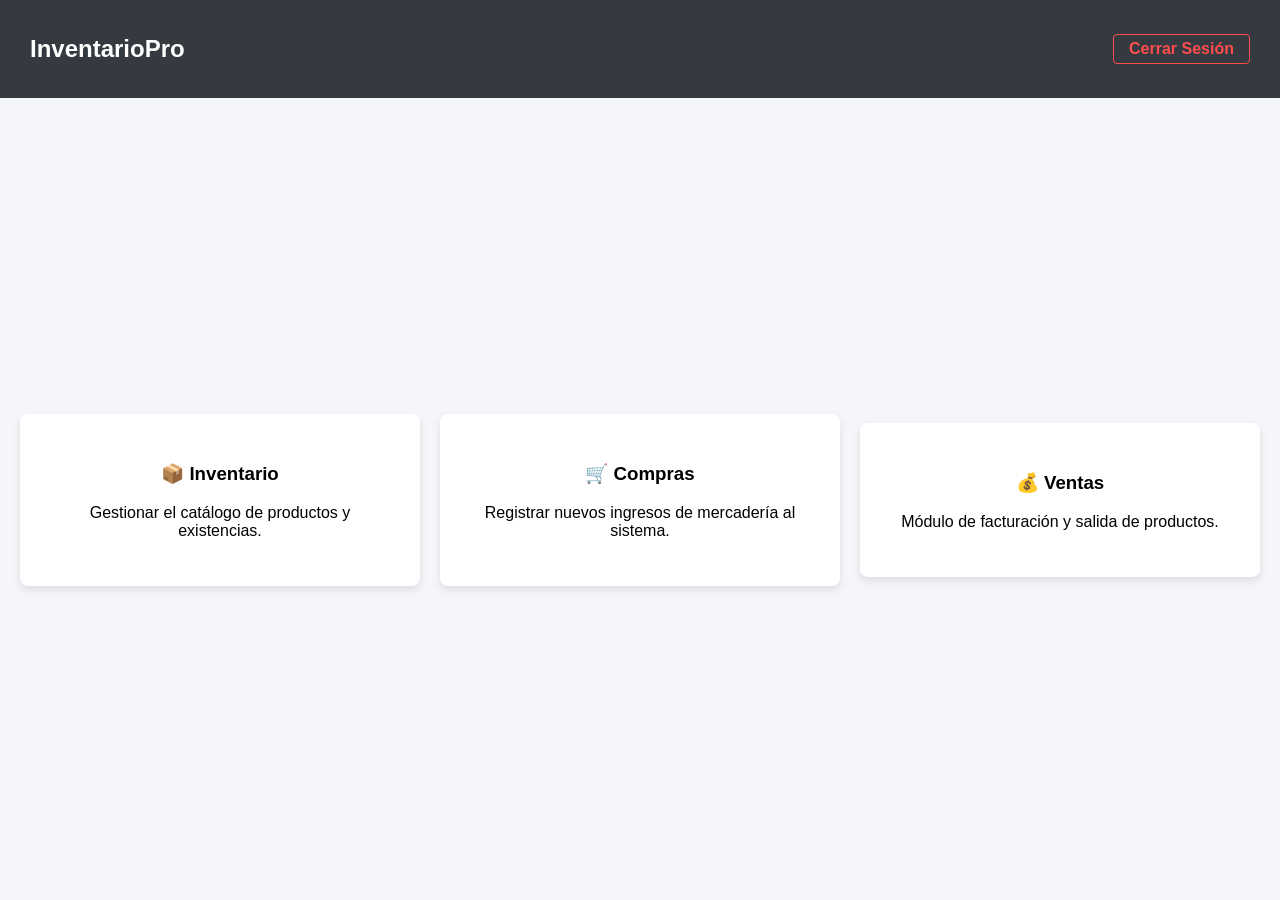
==== dashboard.html @ 546b2091 "Creada la estructura y estilos del Dashboard principal en recueperación" ====
<!DOCTYPE html>
<html lang="es">
<head>
<meta charset="UTF-8">
<title>Dashboard - Sistema de Inventario</title>
<link rel="stylesheet" href="style.css">
</head>
<body>
<!-- Barra de navegación superior (Navbar) -->
<nav class="navbar">
<h2>InventarioPro</h2>
<a href="index.html" class="btn-salir">Cerrar Sesión</a>
</nav>

<!-- Menú de módulos del sistema usando flexbox -->
<div class="dashboard-menu">
<div class="tarjeta-modulo">
<h3>📦 Inventario</h3>
<p>Gestionar el catálogo de productos y existencias.</p>
</div>
<div class="tarjeta-modulo">
<h3>🛒 Compras</h3>
<p>Registrar nuevos ingresos de mercadería al sistema.</p>
</div>
<div class="tarjeta-modulo">
<h3>💰 Ventas</h3>
<p>Módulo de facturación y salida de productos.</p>
</div>
</div>
</body>
</html>
---- style.css ----
/* Centrar el contenido en la pantalla */
body {
    font-family: Arial, sans-serif;
    background-color: #f4f6f9;
    display: flex;
    justify-content: center;
    align-items: center;
    height: 100vh;
    margin: 0;
    }

/* Estilo de la tarjeta blanca del formulario */
.login-container {
    background-color: white;
    padding: 30px;
    border-radius: 8px;
    box-shadow: 0 4px 8px rgba(0,0,0,0.1);
    width: 300px;
    }

/* Diseño de las cajas de texto */
input {
    width: 100%;
    padding: 10px;
    margin-top: 5px;
    border: 1px solid #ccc;
    border-radius: 4px;
    box-sizing: border-box;
    }

/* Diseño del botón de ingreso */
button {
    width: 100%;
    padding: 10px;
    background-color: #007bff;
    color: white;
    border: none;
    border-radius: 4px;
    cursor: pointer;
    font-weight: bold;
    margin-top: 15px;
    }

button:hover {
    background-color: #0056b3;
    }

/* =========================================
Estilos para el Dashboard Principal
========================================= */
/* Barra de navegación superior */
.navbar {
background-color: #343a40;
color: white;
padding: 15px 30px;
display: flex;
justify-content: space-between;
align-items: center;
width: 100%;
position: fixed; /* Mantiene la barra siempre arriba */
top: 0;
box-sizing: border-box;
}
.btn-salir {
color: #ff4d4d;
text-decoration: none;
font-weight: bold;
border: 1px solid #ff4d4d;
padding: 5px 15px;
border-radius: 4px;
}
.btn-salir:hover {
background-color: #ff4d4d;
color: white;
}
/* Contenedor de las tarjetas de módulos */
.dashboard-menu {
display: flex;
justify-content: space-around;
align-items: center;
margin-top: 100px; /* Evita que la navbar cubra el contenido */
padding: 20px;
gap: 20px;
}
/* Diseño individual de cada tarjeta */
.tarjeta-modulo {
background-color: white;
padding: 30px;
border-radius: 8px;
box-shadow: 0 4px 8px rgba(0,0,0,0.1);
width: 30%;
text-align: center;
cursor: pointer;
transition: transform 0.3s ease; /* Animación suave */
}
/* Efecto al pasar el mouse sobre la tarjeta */
.tarjeta-modulo:hover {
transform: translateY(-10px);
box-shadow: 0 8px 16px rgba(0,0,0,0.2);
}
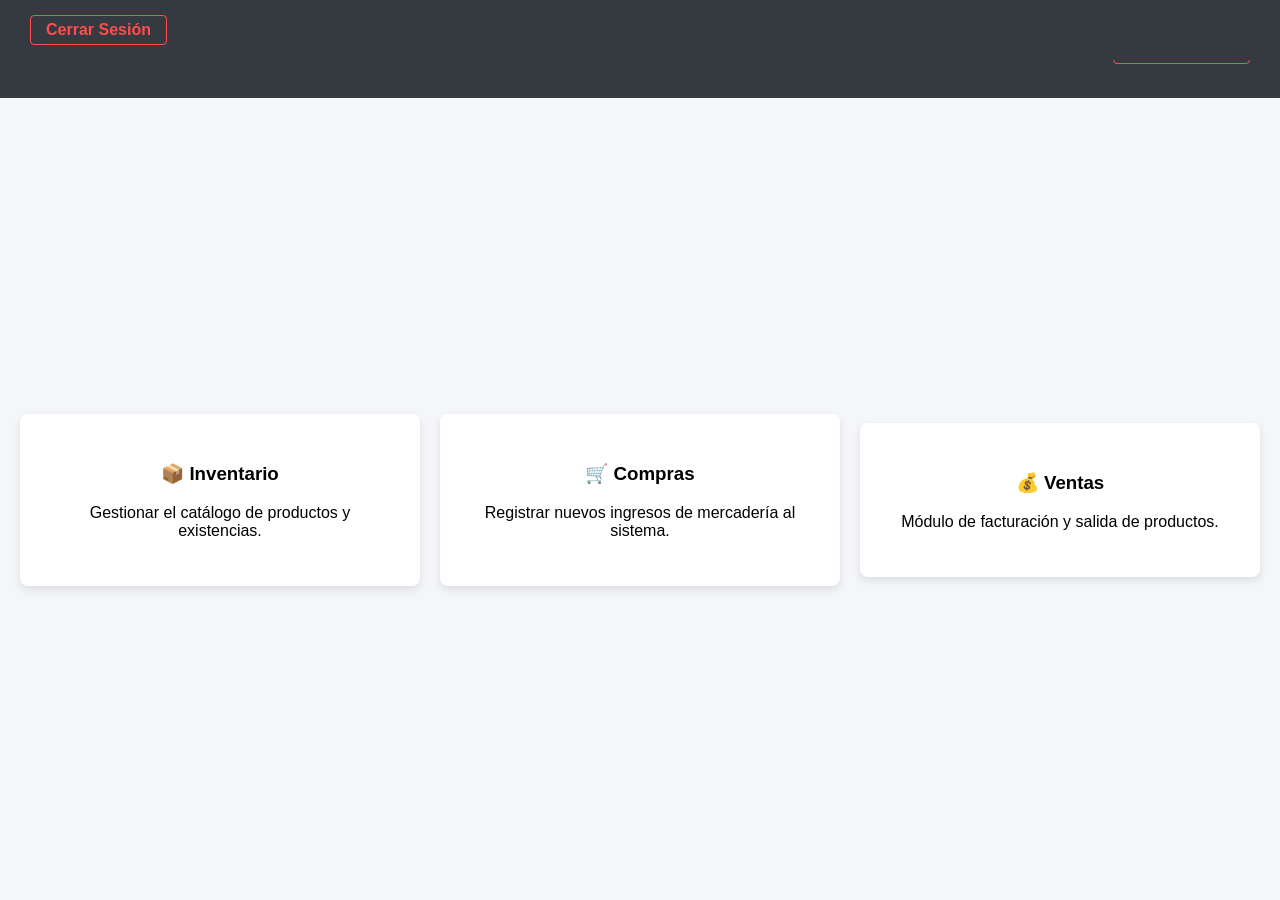
==== commit 7942086b: "Actualización de archivos, corrección de códigos y pruebas efectivas de sistema." ====
--- a/dashboard.html
+++ b/dashboard.html
@@ -1,32 +1,43 @@
 <!DOCTYPE html>
 <html lang="es">
 <head>
-<meta charset="UTF-8">
-<title>Dashboard - Sistema de Inventario</title>
-<link rel="stylesheet" href="style.css">
+    <meta charset="UTF-8">
+    <title>Dashboard - Sistema de Inventario</title>
+    <link rel="stylesheet" href="style.css">
 </head>
 <body>
-<!-- Barra de navegación superior (Navbar) -->
+
 <nav class="navbar">
-<h2>InventarioPro</h2>
+<h2>Inventario Oficial</h2>
 <a href="index.html" class="btn-salir">Cerrar Sesión</a>
 </nav>
 
-<!-- Menú de módulos del sistema usando flexbox -->
-<div class="dashboard-menu">
-<div class="tarjeta-modulo">
-<h3>📦 Inventario</h3>
-<p>Gestionar el catálogo de productos y existencias.</p>
-</div>
-<div class="tarjeta-modulo">
-<h3>🛒 Compras</h3>
-<p>Registrar nuevos ingresos de mercadería al sistema.</p>
-</div>
-<div class="tarjeta-modulo">
-<h3>💰 Ventas</h3>
-<p>Módulo de facturación y salida de productos.</p>
-</div>
-</div>
+    
+    <nav class="navbar">
+       
+        <a href="index.html" class="btn-salir">Cerrar Sesión</a>
+    </nav>
+
+    <!-- Menú de módulos del sistema usando flexbox -->
+    <div class="dashboard-menu">
+
+        <div class="tarjeta-modulo">
+            <h3>📦 Inventario</h3>
+            <p>Gestionar el catálogo de productos y existencias.</p>
+        </div>
+
+        <div class="tarjeta-modulo">
+            <h3>🛒 Compras</h3>
+            <p>Registrar nuevos ingresos de mercadería al sistema.</p>
+        </div>
+
+        <div class="tarjeta-modulo">
+            <h3>💰 Ventas</h3>
+            <p>Módulo de facturación y salida de productos.</p>
+        </div>
+
+    </div>
+
+
 </body>
-</html>
-
+</html>
--- a/style.css
+++ b/style.css
@@ -1,49 +1,49 @@
 /* Centrar el contenido en la pantalla */
 body {
-    font-family: Arial, sans-serif;
-    background-color: #f4f6f9;
-    display: flex;
-    justify-content: center;
-    align-items: center;
-    height: 100vh;
-    margin: 0;
-    }
+font-family: Arial, sans-serif;
+background-color: #f4f6f9;
+display: flex;
+justify-content: center;
+align-items: center;
+height: 100vh;
+margin: 0;
+}
 
 /* Estilo de la tarjeta blanca del formulario */
 .login-container {
-    background-color: white;
-    padding: 30px;
-    border-radius: 8px;
-    box-shadow: 0 4px 8px rgba(0,0,0,0.1);
-    width: 300px;
-    }
+background-color: white;
+padding: 30px;
+border-radius: 8px;
+box-shadow: 0 4px 8px rgba(0,0,0,0.1);
+width: 300px;
+}
 
 /* Diseño de las cajas de texto */
 input {
-    width: 100%;
-    padding: 10px;
-    margin-top: 5px;
-    border: 1px solid #ccc;
-    border-radius: 4px;
-    box-sizing: border-box;
-    }
+width: 100%;
+padding: 10px;
+margin-top: 5px;
+border: 1px solid #ccc;
+border-radius: 4px;
+box-sizing: border-box;
+}
 
 /* Diseño del botón de ingreso */
 button {
-    width: 100%;
-    padding: 10px;
-    background-color: #007bff;
-    color: white;
-    border: none;
-    border-radius: 4px;
-    cursor: pointer;
-    font-weight: bold;
-    margin-top: 15px;
-    }
+width: 100%;
+padding: 10px;
+background-color: #007bff;
+color: white;
+border: none;
+border-radius: 4px;
+cursor: pointer;
+font-weight: bold;
+margin-top: 15px;
+}
 
 button:hover {
-    background-color: #0056b3;
-    }
+background-color: #0056b3;
+}
 
 /* =========================================
 Estilos para el Dashboard Principal
@@ -97,4 +97,63 @@
 .tarjeta-modulo:hover {
 transform: translateY(-10px);
 box-shadow: 0 8px 16px rgba(0,0,0,0.2);
+}
+
+/* Estilos para el Módulo de Inventario */
+.contenedor-tabla {
+margin-top: 100px;
+padding: 20px 50px;
+}
+.btn-nuevo {
+background-color: #28a745;
+color: white;
+padding: 10px 15px;
+border: none;
+border-radius: 4px;
+cursor: pointer;
+margin-bottom: 15px;
+font-weight: bold;
+}
+
+.btn-eliminar {
+background-color: #ef4444; 
+color: white; 
+padding: 6px 12px;
+text-decoration: none; 
+border-radius: 4px; 
+font-size: 13px; 
+font-weight: bold;
+}
+
+.btn-eliminar:hover { 
+    background-color: #b91c1c; 
+}
+
+.btn-editar { 
+    background-color: #f59e0b; 
+    color: white; 
+    padding: 6px 12px; 
+    text-decoration: none; 
+    border-radius: 4px; 
+    font-weight: bold; 
+    margin-right: 5px; 
+}
+
+.tabla-inventario {
+width: 100%;
+border-collapse: collapse; /* Une los bordes de la tabla */
+background-color: white;
+box-shadow: 0 4px 8px rgba(0,0,0,0.1);
+}
+.tabla-inventario th, .tabla-inventario td {
+padding: 12px 15px;
+border-bottom: 1px solid #ddd;
+text-align: left;
+}
+.tabla-inventario th {
+background-color: #f8f9fa;
+color: #333;
+}
+.tabla-inventario tr:hover {
+background-color: #f1f1f1;
 }
